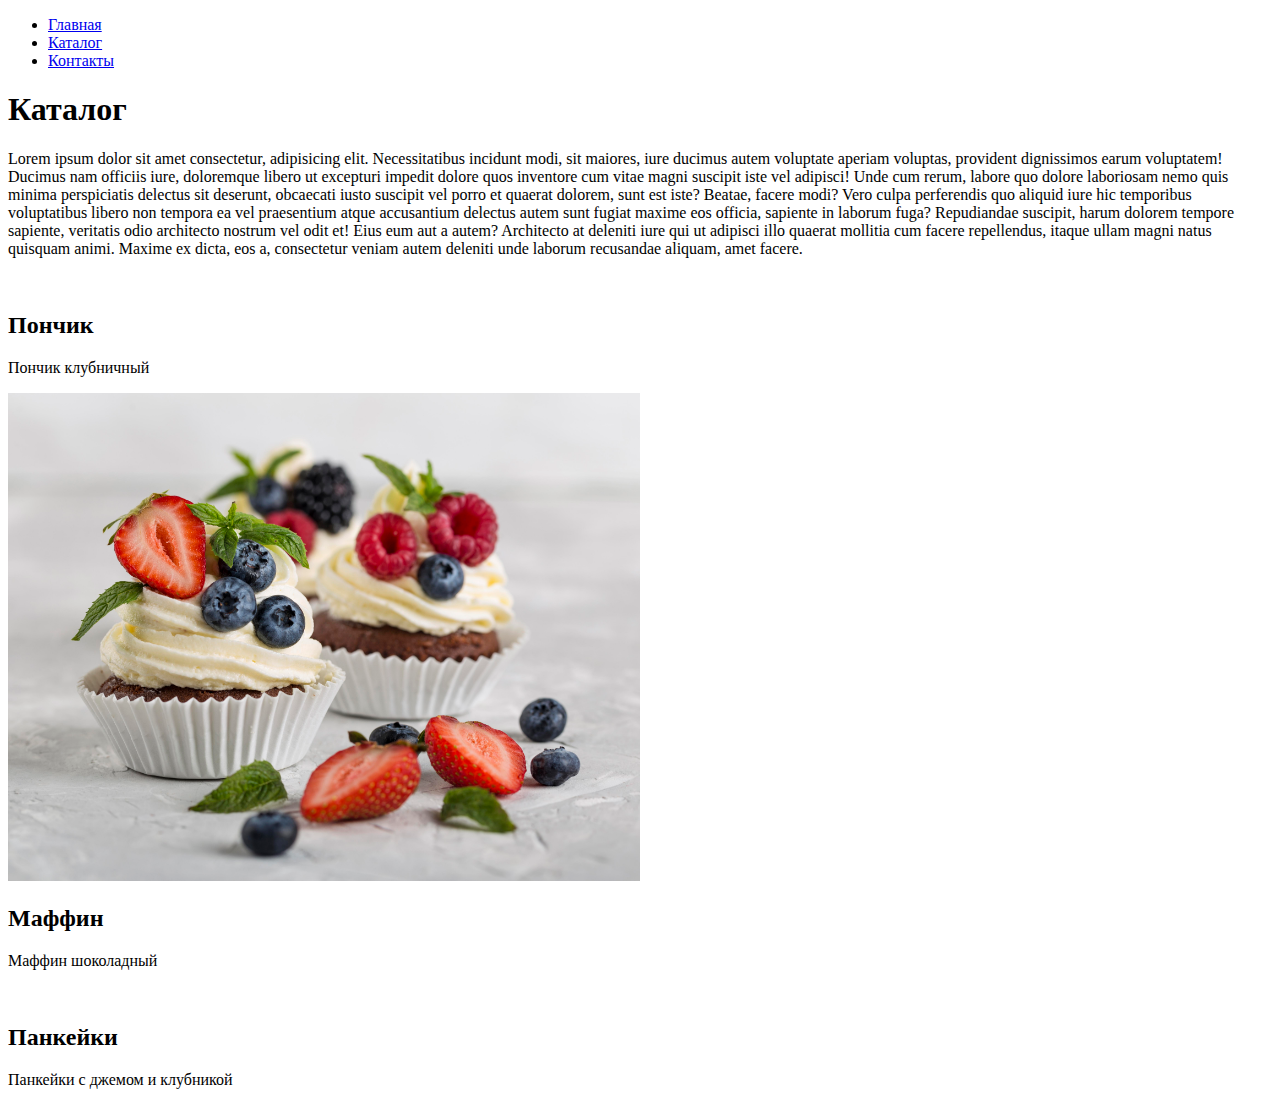
==== catalog/catalog.html @ b3be21dc "dz1" ====
<!DOCTYPE html>
<html lang="en">
<head>
    <meta charset="UTF-8">
    <meta name="viewport" content="width=device-width, initial-scale=1.0">
    <title>Catalog</title>
</head>
<body>
    <header>
        <nav>
            <ul>
                <li><a href="/index.htm">Главная</a></li>
                <li><a href="catalog.html">Каталог</a></li>
                <li><a href="contacts.html">Контакты</a></li>
            </ul>
        </nav>
    </header>
    <h1>Каталог</h1>
    <p>Lorem ipsum dolor sit amet consectetur, adipisicing elit. Necessitatibus incidunt modi, sit maiores, iure ducimus autem voluptate aperiam voluptas, provident dignissimos earum voluptatem! Ducimus nam officiis iure, doloremque libero ut excepturi impedit dolore quos inventore cum vitae magni suscipit iste vel adipisci! Unde cum rerum, labore quo dolore laboriosam nemo quis minima perspiciatis delectus sit deserunt, obcaecati iusto suscipit vel porro et quaerat dolorem, sunt est iste? Beatae, facere modi? Vero culpa perferendis quo aliquid iure hic temporibus voluptatibus libero non tempora ea vel praesentium atque accusantium delectus autem sunt fugiat maxime eos officia, sapiente in laborum fuga? Repudiandae suscipit, harum dolorem tempore sapiente, veritatis odio architecto nostrum vel odit et! Eius eum aut a autem? Architecto at deleniti iure qui ut adipisci illo quaerat mollitia cum facere repellendus, itaque ullam magni natus quisquam animi. Maxime ex dicta, eos a, consectetur veniam autem deleniti unde laborum recusandae aliquam, amet facere.</p>
    <div>
        <img src="/img/donut.jpg" width="50%" alt="">
        <h2>Пончик</h2>
        <p>Пончик клубничный</p>
    </div>
    <div>
        <img src="/img/maffin.jpg" width="50%"  alt="">
        <h2>Маффин</h2>
        <p>Маффин шоколадный</p>
    </div>
    <div>
        <img src="/img/pancakes.jpg" width="50%" alt="">
        <h2>Панкейки</h2>
        <p>Панкейки с джемом и клубникой</p>
    </div>
</body>
</html>
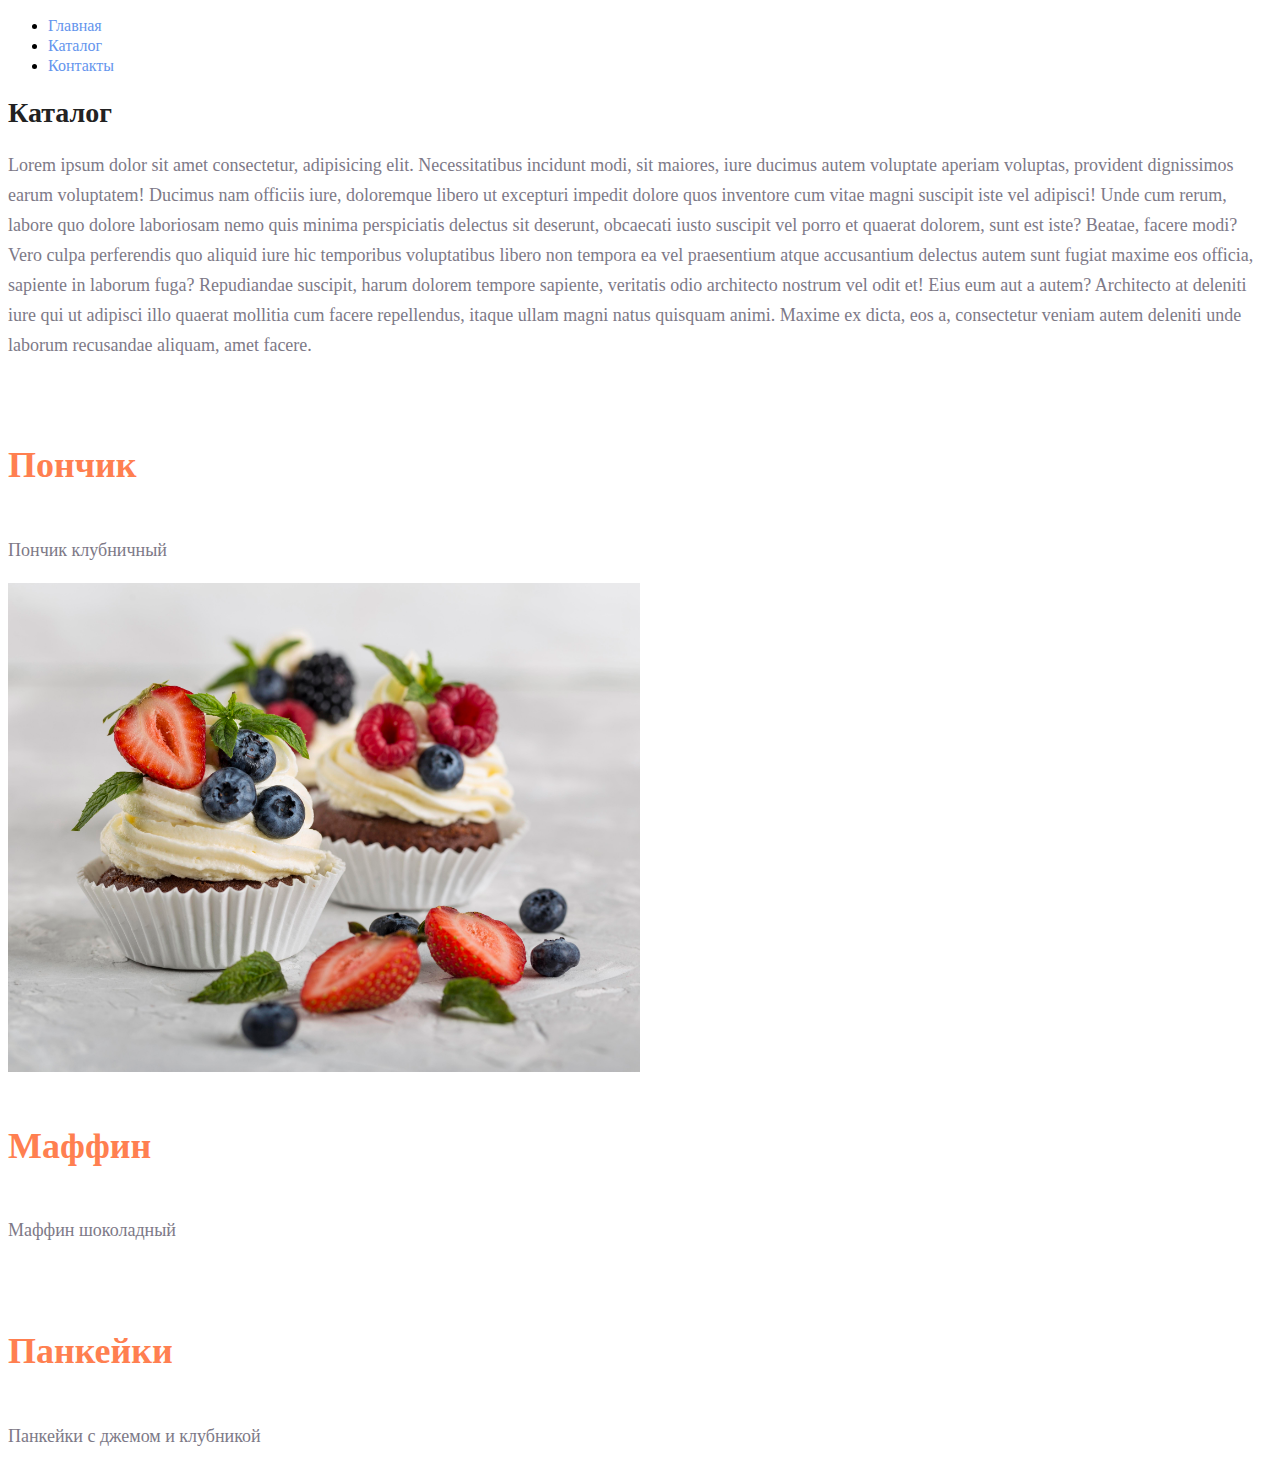
==== commit 4613938a: "dz2" ====
--- a/catalog/catalog.html
+++ b/catalog/catalog.html
@@ -4,33 +4,35 @@
     <meta charset="UTF-8">
     <meta name="viewport" content="width=device-width, initial-scale=1.0">
     <title>Catalog</title>
+    <link rel="stylesheet" href="/style.css">
 </head>
 <body>
     <header>
         <nav>
             <ul>
-                <li><a href="/index.htm">Главная</a></li>
-                <li><a href="catalog.html">Каталог</a></li>
-                <li><a href="contacts.html">Контакты</a></li>
+                <li><a href="/index.htm" class="menu">Главная</a></li>
+                <li><a href="catalog.html" class="menu">Каталог</a></li>
+                <li><a href="contacts.html" class="menu">Контакты</a></li>
             </ul>
         </nav>
     </header>
-    <h1>Каталог</h1>
-    <p>Lorem ipsum dolor sit amet consectetur, adipisicing elit. Necessitatibus incidunt modi, sit maiores, iure ducimus autem voluptate aperiam voluptas, provident dignissimos earum voluptatem! Ducimus nam officiis iure, doloremque libero ut excepturi impedit dolore quos inventore cum vitae magni suscipit iste vel adipisci! Unde cum rerum, labore quo dolore laboriosam nemo quis minima perspiciatis delectus sit deserunt, obcaecati iusto suscipit vel porro et quaerat dolorem, sunt est iste? Beatae, facere modi? Vero culpa perferendis quo aliquid iure hic temporibus voluptatibus libero non tempora ea vel praesentium atque accusantium delectus autem sunt fugiat maxime eos officia, sapiente in laborum fuga? Repudiandae suscipit, harum dolorem tempore sapiente, veritatis odio architecto nostrum vel odit et! Eius eum aut a autem? Architecto at deleniti iure qui ut adipisci illo quaerat mollitia cum facere repellendus, itaque ullam magni natus quisquam animi. Maxime ex dicta, eos a, consectetur veniam autem deleniti unde laborum recusandae aliquam, amet facere.</p>
+    <h1 class="title">Каталог</h1>
+    <p class="text">Lorem ipsum dolor sit amet consectetur, adipisicing elit. Necessitatibus incidunt modi, sit maiores, iure ducimus autem voluptate aperiam voluptas, provident dignissimos earum voluptatem! Ducimus nam officiis iure, doloremque libero ut excepturi impedit dolore quos inventore cum vitae magni suscipit iste vel adipisci! Unde cum rerum, labore quo dolore laboriosam nemo quis minima perspiciatis delectus sit deserunt, obcaecati iusto suscipit vel porro et quaerat dolorem, sunt est iste? Beatae, facere modi? Vero culpa perferendis quo aliquid iure hic temporibus voluptatibus libero non tempora ea vel praesentium atque accusantium delectus autem sunt fugiat maxime eos officia, sapiente in laborum fuga? Repudiandae suscipit, harum dolorem tempore sapiente, veritatis odio architecto nostrum vel odit et! Eius eum aut a autem? Architecto at deleniti iure qui ut adipisci illo quaerat mollitia cum facere repellendus, itaque ullam magni natus quisquam animi. Maxime ex dicta, eos a, consectetur veniam autem deleniti unde laborum recusandae aliquam, amet facere.</p>
     <div>
         <img src="/img/donut.jpg" width="50%" alt="">
-        <h2>Пончик</h2>
-        <p>Пончик клубничный</p>
+        <h2 class="subtitle">Пончик</h2>
+        <p class="text">Пончик клубничный</p>
     </div>
     <div>
         <img src="/img/maffin.jpg" width="50%"  alt="">
-        <h2>Маффин</h2>
-        <p>Маффин шоколадный</p>
+        <h2 class="subtitle">Маффин</h2>
+        <p class="text">Маффин шоколадный</p>
     </div>
     <div>
         <img src="/img/pancakes.jpg" width="50%" alt="">
-        <h2>Панкейки</h2>
-        <p>Панкейки с джемом и клубникой</p>
+        <h2 class="subtitle">Панкейки</h2>
+        <p class="text">Панкейки с джемом и клубникой</p>
     </div>
+    
 </body>
 </html>--- a/style.css
+++ b/style.css
@@ -0,0 +1,33 @@
+a {
+    text-decoration: none;
+}
+
+.menu{
+    color: cornflowerblue;
+    font-size: 16px;
+    line-height: 20px;
+
+}
+
+.title{
+    color: #222222;
+    font-size: 28px;
+    line-height: 36px;
+    font-weight: bold;
+}
+
+.text{
+    font-style: normal;
+    font-weight: 300;
+    font-size: 18px;
+    line-height: 30px;
+    color: #7D7987;
+}
+
+.subtitle{
+    color: coral;
+    font-style: normal;
+    font-weight: 700;
+    font-size: 36px;
+    line-height: 80px;
+}